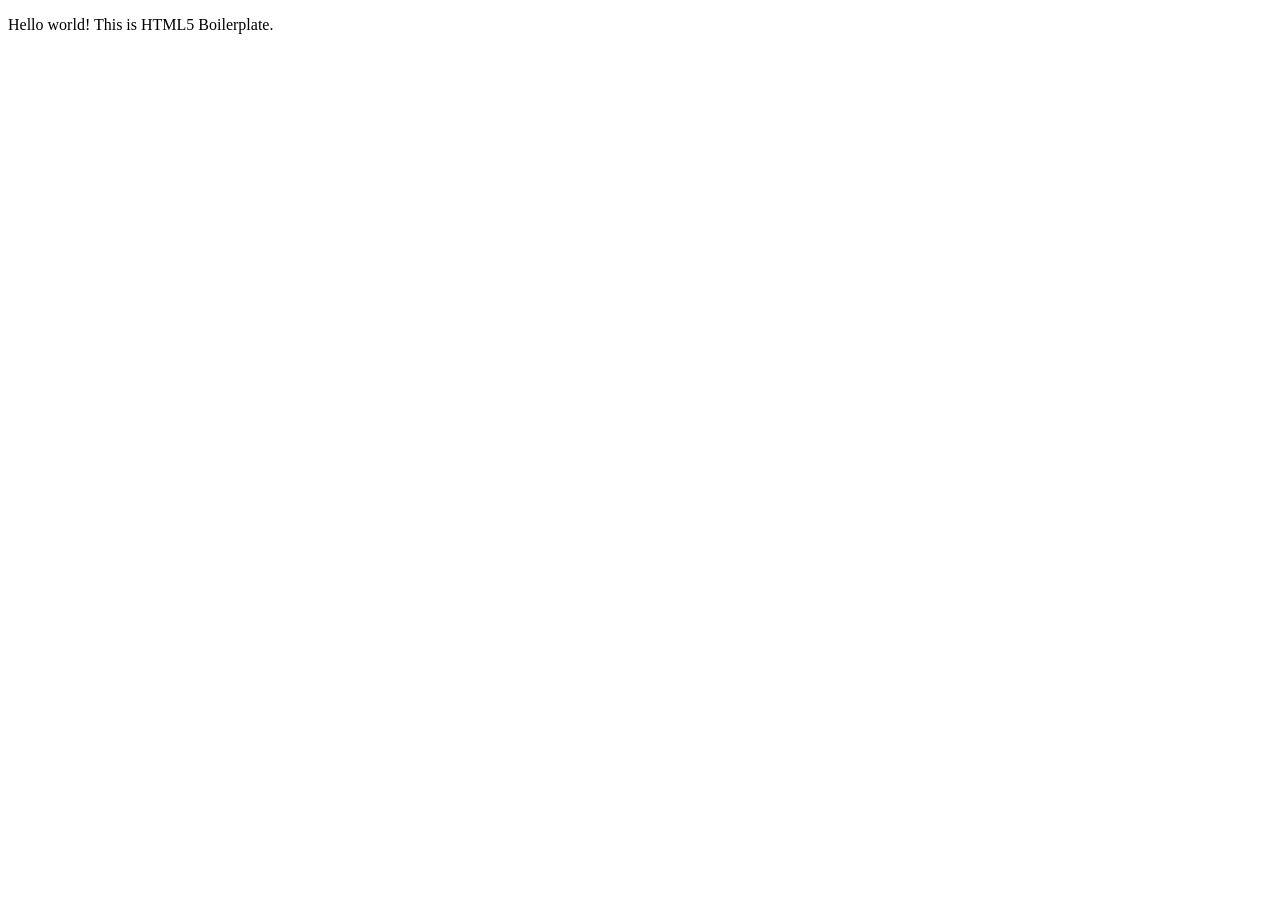
==== about/index.html @ 07fc6d2c "Coding hompage" ====
<!doctype html>
<html class="no-js" lang="">

<head>
  <meta charset="utf-8">
  <meta name="viewport" content="width=device-width, initial-scale=1">
  <title></title>
  <link rel="stylesheet" href="../css/style.css">
  <meta name="description" content="">

  <meta property="og:title" content="">
  <meta property="og:type" content="">
  <meta property="og:url" content="">
  <meta property="og:image" content="">

  <link rel="icon" href="../favicon.ico" sizes="any">
  <link rel="icon" href="../icon.svg" type="image/svg+xml">
  <link rel="apple-touch-icon" href="../icon.png">

  <link rel="manifest" href="../site.webmanifest">
  <meta name="theme-color" content="#fafafa">
</head>

<body>

  <!-- Add your site or application content here -->
  <p>Hello world! This is HTML5 Boilerplate.</p>
  <script src="../js/app.js"></script>

</body>

</html>
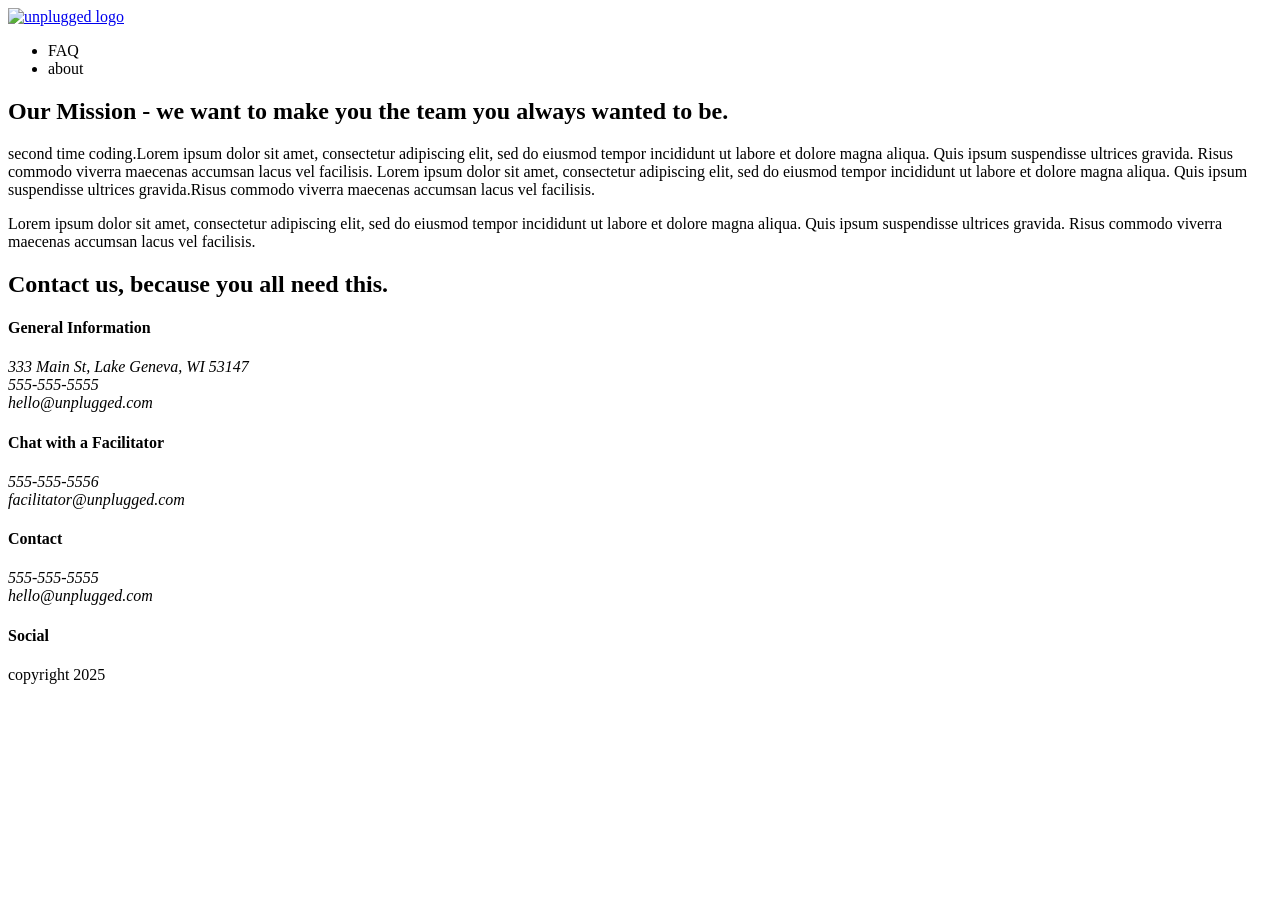
==== commit f9a502b6: "about us page start" ====
--- a/about/index.html
+++ b/about/index.html
@@ -4,7 +4,7 @@
 <head>
   <meta charset="utf-8">
   <meta name="viewport" content="width=device-width, initial-scale=1">
-  <title></title>
+  <title>About | Unplugged Retreat</title>
   <link rel="stylesheet" href="../css/style.css">
   <meta name="description" content="">
 
@@ -24,9 +24,86 @@
 <body>
 
   <!-- Add your site or application content here -->
-  <p>Hello world! This is HTML5 Boilerplate.</p>
-  <script src="../js/app.js"></script>
+  <header>
+    <div class="content-wrapper">
+    <div>
+      <a href="#"><img src"" alt="unplugged logo"></a>
+        <div class="header-divider"></div>
+      <nav>
+        <ul>
+          <li><a href="../faq/index.html" rel="noopener"></a>FAQ</li>
+          <li><a href="index.html" rel="noopener"></a>about</li>
+        </ul>
+      </nav>
+      </div>
+    </div>
+  </header>
+  <main>
+    <section class="mission">
+      <div class="content-wrapper">
+        <div class="mission-content">
+          <h2>Our Mission - we want to make you the team you always wanted to be.</h2>
+          <p>second time coding.Lorem ipsum dolor sit amet, consectetur adipiscing elit, sed do eiusmod tempor incididunt ut labore et dolore magna aliqua. 
+            Quis ipsum suspendisse ultrices gravida. Risus commodo viverra maecenas accumsan lacus vel facilisis.
+            Lorem ipsum dolor sit amet, consectetur adipiscing elit, sed do eiusmod tempor incididunt ut labore et dolore magna aliqua. 
+            Quis ipsum suspendisse ultrices gravida.Risus commodo viverra maecenas accumsan lacus vel facilisis.
+          </p>
+          <p>Lorem ipsum dolor sit amet, consectetur adipiscing elit, sed do eiusmod tempor incididunt ut labore et dolore magna aliqua. 
+            Quis ipsum suspendisse ultrices gravida. 
+            Risus commodo viverra maecenas accumsan lacus vel facilisis.
+          </p>
+        </div>
+      </div>
+    </section>
+    <section class="map">
+      <figure></figure>
+    </section>
+    <section class="contact-section">
+      <div class+="content-wrapper">
+        <h2>Contact us, because you all need this.</h2>
+      </div>
+      <div class="contact-content">
+        <div>
+          <h4>General Information</h4>
+          <address>
+            <p>333 Main St, Lake Geneva, WI 53147<br>555-555-5555<br>
+              hello@unplugged.com</p>
+          </address>
+        </div>
+        <div>
+          <h4>Chat with a Facilitator</h4>
+          <address>
+            <p>555-555-5556<br>facilitator@unplugged.com</p>
+          </address>
+        </div>
+      </div>
+    </section>
+  </main>
 
+  <footer>
+    <div class="content-wrapper">
+      <div class="footer-content">
+        <div class="contact">
+          <h4>Contact</h4>
+          <div>
+          <address>
+           <p> 555-555-5555<br>hello@unplugged.com</p>
+          </address>
+        </div>
+      </div>   
+      <div class="social">
+        <h4>Social</h4>
+      <p><a href="https://www.facebook.com/mysite" target="_blank" rel="noopener"></a> </p>
+      <!--other social link below-->
+      <p><a href="https://www.twitter.com/mysite" target="_blank"></a></p>
+     </div>
+     </div> <!--footer content ends-->
+    <div class="copyright">
+      <p>copyright 2025</p>
+    </div>
+  </div> <!--footer content-wrapper ends-->
+  </footer>
+
+ <script src="../js/app.js"></script>
 </body>
-
 </html>
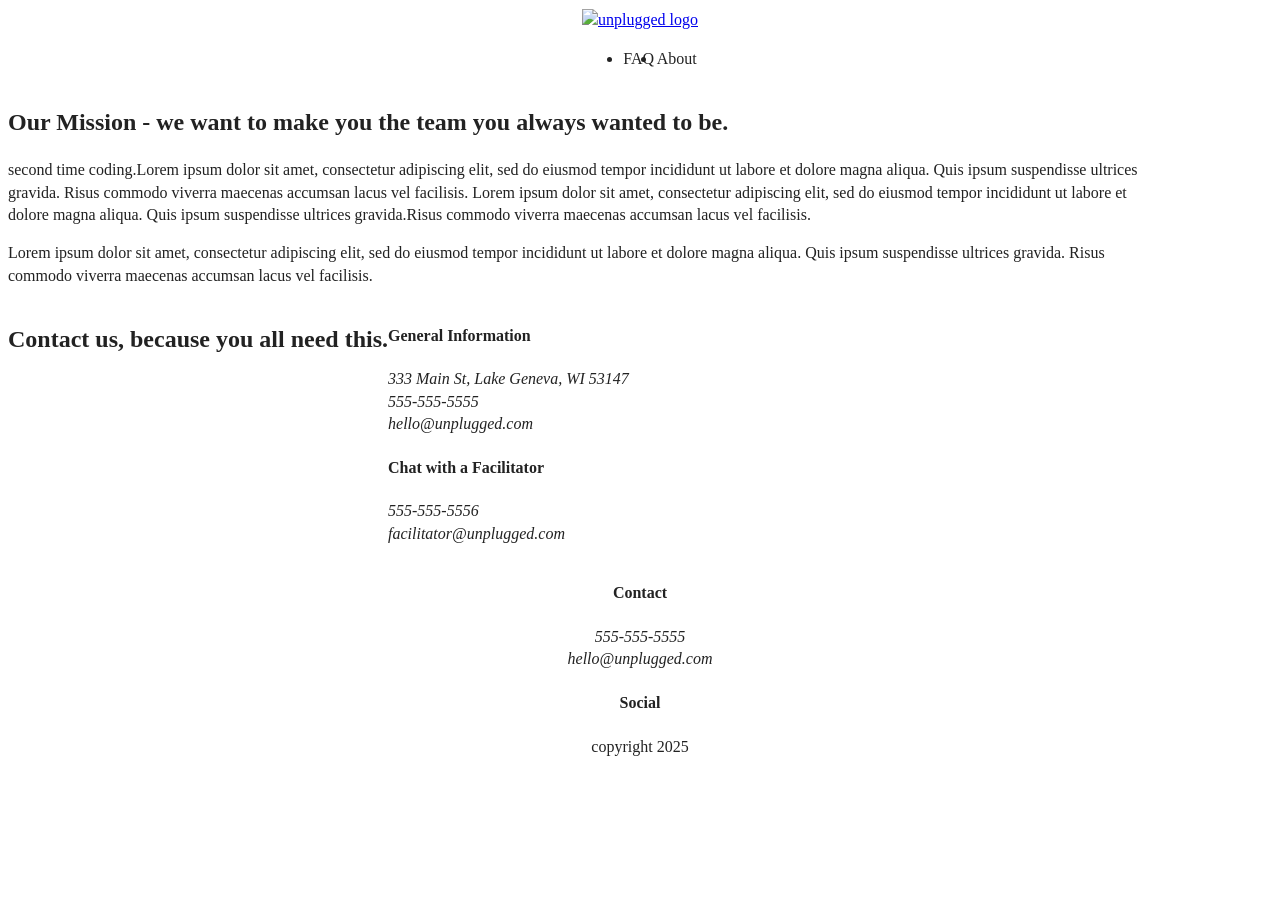
==== commit b247a07d: "revised unplugged site flex row" ====
--- a/about/index.html
+++ b/about/index.html
@@ -4,7 +4,7 @@
 <head>
   <meta charset="utf-8">
   <meta name="viewport" content="width=device-width, initial-scale=1">
-  <title>About | Unplugged Retreat</title>
+  <title>Unplugged Retreat</title>
   <link rel="stylesheet" href="../css/style.css">
   <meta name="description" content="">
 
@@ -27,12 +27,14 @@
   <header>
     <div class="content-wrapper">
     <div>
-      <a href="#"><img src"" alt="unplugged logo"></a>
+      <a href="#">
+        <img src="" alt="unplugged logo">
+      </a>
         <div class="header-divider"></div>
       <nav>
         <ul>
           <li><a href="../faq/index.html" rel="noopener"></a>FAQ</li>
-          <li><a href="index.html" rel="noopener"></a>about</li>
+          <li><a href="index.html" rel="noopener"></a>About</li>
         </ul>
       </nav>
       </div>
--- a/css/style.css
+++ b/css/style.css
@@ -0,0 +1,356 @@
+/*! HTML5 Boilerplate v9.0.0-RC1 | MIT License | https://html5boilerplate.com/ */
+
+/* main.css 3.0.0 | MIT License | https://github.com/h5bp/main.css#readme */
+/*
+ * What follows is the result of much research on cross-browser styling.
+ * Credit left inline and big thanks to Nicolas Gallagher, Jonathan Neal,
+ * Kroc Camen, and the H5BP dev community and team.
+ */
+
+/* ==========================================================================
+   Base styles: opinionated defaults
+   ========================================================================== */
+
+html {
+  color: #222;
+  font-size: 1em;
+  line-height: 1.4;
+}
+
+/*
+ * Remove text-shadow in selection highlight:
+ * https://twitter.com/miketaylr/status/12228805301
+ *
+ * Customize the background color to match your design.
+ */
+
+::-moz-selection {
+  background: #b3d4fc;
+  text-shadow: none;
+}
+
+::selection {
+  background: #b3d4fc;
+  text-shadow: none;
+}
+
+/*
+ * A better looking default horizontal rule
+ */
+
+hr {
+  display: block;
+  height: 1px;
+  border: 0;
+  border-top: 1px solid #ccc;
+  margin: 1em 0;
+  padding: 0;
+}
+
+/*
+ * Remove the gap between audio, canvas, iframes,
+ * images, videos and the bottom of their containers:
+ * https://github.com/h5bp/html5-boilerplate/issues/440
+ */
+
+audio,
+canvas,
+iframe,
+img,
+svg,
+video {
+  vertical-align: middle;
+}
+
+/*
+ * Remove default fieldset styles.
+ */
+
+fieldset {
+  border: 0;
+  margin: 0;
+  padding: 0;
+}
+
+/*
+ * Allow only vertical resizing of textareas.
+ */
+
+textarea {
+  resize: vertical;
+}
+
+/* ==========================================================================
+   Author's custom styles
+   ========================================================================== */
+
+/* ==========================================================================
+   Helper classes
+   ========================================================================== */
+
+/*
+ * Hide visually and from screen readers
+ */
+
+ .content-wrapper {
+  width: 90%
+ }
+            /**Base Header- Footer Styles---*/
+  header {
+    display:flex;
+    justify-content: center;
+  }
+ 
+  header .content-wrapper{
+    display: flex;
+    justify-content: center;
+    align-items: center;
+    flex-flow: row wrap;
+  }
+
+header nav ul {
+  display: flex;
+  justify-content: space-around;
+}
+
+footer {
+  display: flex;
+  flex-direction: column;
+  align-items: center;
+  text-align: center;}
+
+footer .social-icons {
+  display: flex;
+  justify-content: space-around;
+  align-items: center;
+  }
+
+footer .social-icons p {
+  display: flex;
+  justify-content: center;
+  align-items: center;
+}
+
+
+/* Mobile Styles-- Homepag -- */
+
+.hero-area {
+  display:flex;
+  justify-content: center;
+}
+
+aside {
+  display:flex;
+  justify-content: center;
+}
+
+.features {
+  display:flex;
+  justify-content: center;
+}
+
+.features .features-items{
+  display: flex;
+  justify-content: center;
+  align-items:flex-end;
+  flex-flow: row wrap;
+}
+
+.reviews {
+  display:flex;
+  justify-content: center;
+}
+
+                /* About Page */
+
+
+.misson {
+  display:flex;
+  justify-content: cente
+}
+
+.contact-section {
+  display:flex;
+  justify-content: cente
+}
+
+/* ------Faq Page------ */
+
+.faq {
+  display:flex;
+  justify-content: center;
+}
+
+.faq-content-wrapper {
+  display:flex;
+  justify-content: center;
+  align-items: flex-start;
+  flex-flow: row wrap;
+}
+
+footer {
+  display: flex;
+  flex-direction: column;
+  align-items: center;
+  text-align: center;
+}
+
+
+
+
+
+
+
+.hidden,
+[hidden] {
+  display: none !important;
+}
+
+/*
+ * Hide only visually, but have it available for screen readers:
+ * https://snook.ca/archives/html_and_css/hiding-content-for-accessibility
+ *
+ * 1. For long content, line feeds are not interpreted as spaces and small width
+ *    causes content to wrap 1 word per line:
+ *    https://medium.com/@jessebeach/beware-smushed-off-screen-accessible-text-5952a4c2cbfe
+ */
+
+.visually-hidden {
+  border: 0;
+  clip: rect(0, 0, 0, 0);
+  height: 1px;
+  margin: -1px;
+  overflow: hidden;
+  padding: 0;
+  position: absolute;
+  white-space: nowrap;
+  width: 1px;
+  /* 1 */
+}
+
+/*
+ * Extends the .visually-hidden class to allow the element
+ * to be focusable when navigated to via the keyboard:
+ * https://www.drupal.org/node/897638
+ */
+
+.visually-hidden.focusable:active,
+.visually-hidden.focusable:focus {
+  clip: auto;
+  height: auto;
+  margin: 0;
+  overflow: visible;
+  position: static;
+  white-space: inherit;
+  width: auto;
+}
+
+/*
+ * Hide visually and from screen readers, but maintain layout
+ */
+
+.invisible {
+  visibility: hidden;
+}
+
+/*
+ * Clearfix: contain floats
+ *
+ * The use of `table` rather than `block` is only necessary if using
+ * `::before` to contain the top-margins of child elements.
+ */
+
+.clearfix::before,
+.clearfix::after {
+  content: "";
+  display: table;
+}
+
+.clearfix::after {
+  clear: both;
+}
+
+/* ==========================================================================
+   EXAMPLE Media Queries for Responsive Design.
+   These examples override the primary ('mobile first') styles.
+   Modify as content requires.
+   ========================================================================== */
+
+@media only screen and (min-width: 35em) {
+  /* Style adjustments for viewports that meet the condition */
+}
+
+@media print,
+  (-webkit-min-device-pixel-ratio: 1.25),
+  (min-resolution: 1.25dppx),
+  (min-resolution: 120dpi) {
+  /* Style adjustments for high resolution devices */
+}
+
+/* ==========================================================================
+   Print styles.
+   Inlined to avoid the additional HTTP request:
+   https://www.phpied.com/delay-loading-your-print-css/
+   ========================================================================== */
+
+@media print {
+  *,
+  *::before,
+  *::after {
+    background: #fff !important;
+    color: #000 !important;
+    /* Black prints faster */
+    box-shadow: none !important;
+    text-shadow: none !important;
+  }
+
+  a,
+  a:visited {
+    text-decoration: underline;
+  }
+
+  a[href]::after {
+    content: " (" attr(href) ")";
+  }
+
+  abbr[title]::after {
+    content: " (" attr(title) ")";
+  }
+
+  /*
+   * Don't show links that are fragment identifiers,
+   * or use the `javascript:` pseudo protocol
+   */
+  a[href^="#"]::after,
+  a[href^="javascript:"]::after {
+    content: "";
+  }
+
+  pre {
+    white-space: pre-wrap !important;
+  }
+
+  pre,
+  blockquote {
+    border: 1px solid #999;
+    page-break-inside: avoid;
+  }
+
+  tr,
+  img {
+    page-break-inside: avoid;
+  }
+
+  p,
+  h2,
+  h3 {
+    orphans: 3;
+    widows: 3;
+  }
+
+  h2,
+  h3 {
+    page-break-after: avoid;
+  }
+}
+
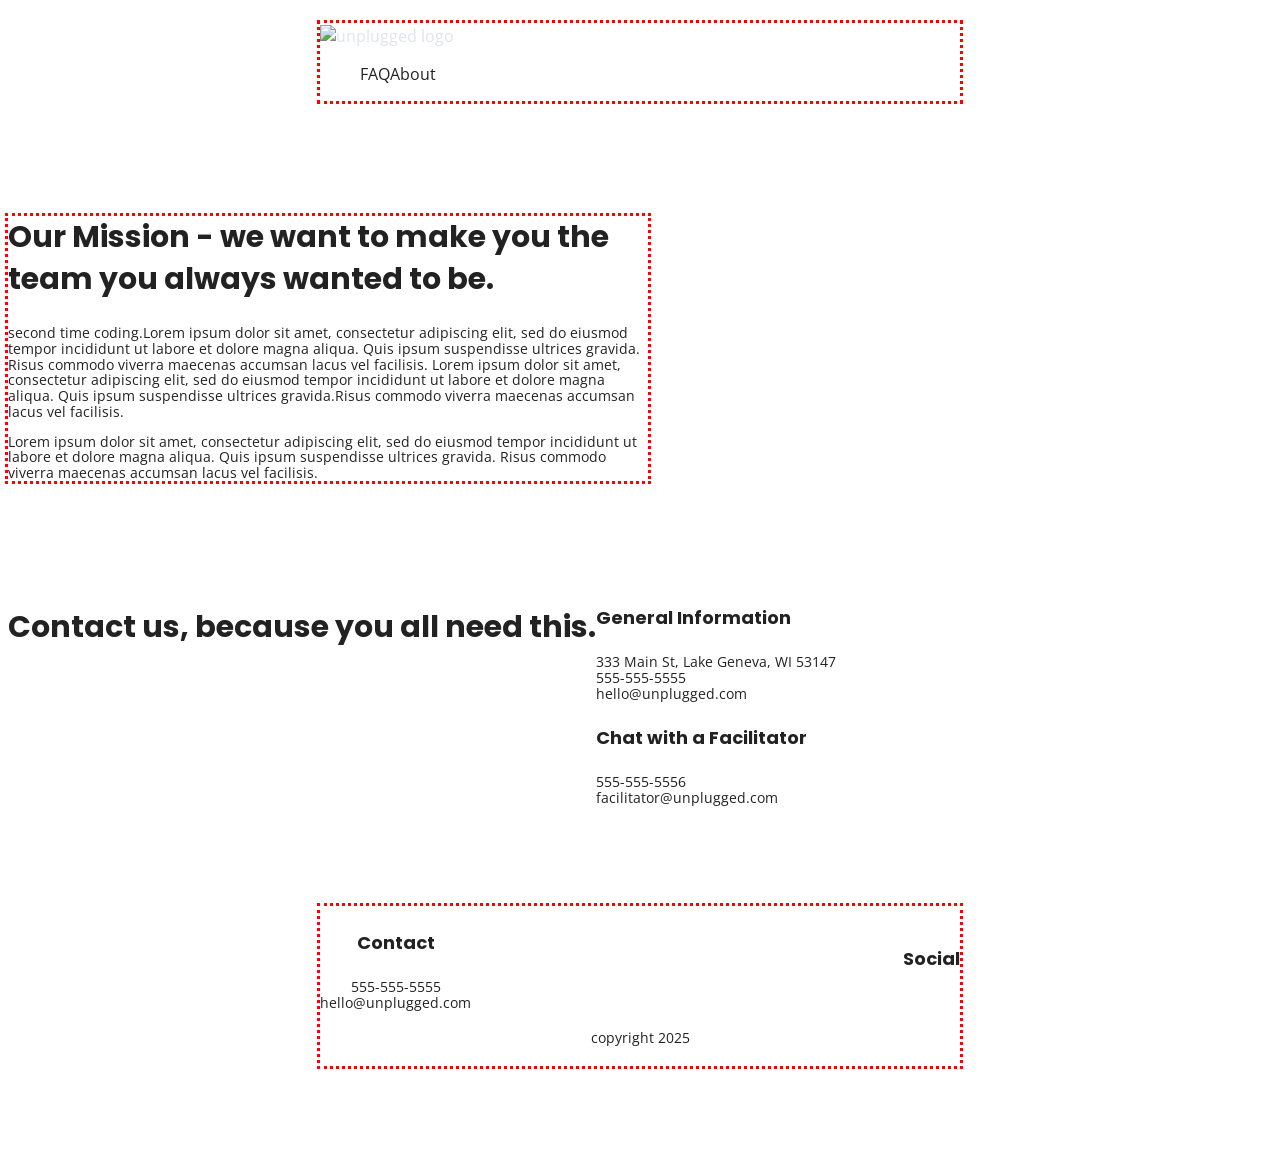
==== commit 5123b04d: "revised global style" ====
--- a/about/index.html
+++ b/about/index.html
@@ -19,6 +19,9 @@
 
   <link rel="manifest" href="../site.webmanifest">
   <meta name="theme-color" content="#fafafa">
+  <link rel="preconnect" href="https://fonts.googleapis.com">
+  <link rel="preconnect" href="https://fonts.gstatic.com" crossorigin>
+  <link href="https://fonts.googleapis.com/css2?family=Open+Sans:ital,wght@0,300..800;1,300..800&family=Poppins:ital,wght@0,100;0,200;0,300;0,400;0,500;0,600;0,700;0,800;0,900;1,100;1,200;1,300;1,400;1,500;1,600;1,700;1,800;1,900&display=swap" rel="stylesheet">
 </head>
 
 <body>
--- a/css/style.css
+++ b/css/style.css
@@ -91,14 +91,66 @@
 /*
  * Hide visually and from screen readers
  */
+ /*   General Styles */
+
+ html {
+  font-size: 1rem;
+ }
+
+body {
+  font-family: 'Open Sans', sans-serif;
+  font-size: 1em;
+}
+
+ul, 
+ol {
+  list-style: none;
+}
+
+a {
+  color: #e2e3ed;
+  text-decoration: none;
+}
+
+h2 {
+  font-family: 'Poppins', sans-serif;
+  font-size: 1.875em;
+}
+
+h3,
+h4 {
+  font-family: 'poppins',sans-serif;
+  font-size: 1.125em;
+}
+
+p {
+  font-size: 0.875em;
+  line-height: 1.125em;
+}
+
+
+img {
+
+}
+
+figure {
+
+}
+
+address {
+  font-style: normal;
+}
 
  .content-wrapper {
-  width: 90%
+  outline: 3px dotted red;
+  width: 90%;
+  margin: 50px 0;
  }
             /**Base Header- Footer Styles---*/
   header {
     display:flex;
     justify-content: center;
+    padding: 15px 0;
   }
  
   header .content-wrapper{
@@ -106,11 +158,25 @@
     justify-content: center;
     align-items: center;
     flex-flow: row wrap;
+    margin: 0;
+  }
+  .header-divider {
+    width: 100%;
+    height: 1px;
+    margin: 10px 0 20px 0;
+  }
+
+  header nav {
+    width: 60%;
   }
 
 header nav ul {
   display: flex;
   justify-content: space-around;
+  width: 100%;
+}
+footer p {
+margin: 0;
 }
 
 footer {
@@ -119,6 +185,19 @@
   align-items: center;
   text-align: center;}
 
+footer .content-wrapper {
+  width: 55%;
+}
+
+footer .contact {
+  margin-bottom: 50px;
+}
+
+footer .copyright {
+margin: 20px 0;
+
+}
+
 footer .social-icons {
   display: flex;
   justify-content: space-around;
@@ -149,6 +228,16 @@
   justify-content: center;
 }
 
+.features h2 {
+margin-bottom: 60px;
+
+}
+
+.features article {
+  width: 63%;
+  margin: 30px 0;
+}
+
 .features .features-items{
   display: flex;
   justify-content: center;
@@ -156,14 +245,25 @@
   flex-flow: row wrap;
 }
 
+.features p {
+margin: 0;
+}
+
 .reviews {
   display:flex;
   justify-content: center;
 }
 
+.reviews h2 {
+
+}
+
+.reviews h3 {
+  width: 55%;
+}
+
                 /* About Page */
 
-
 .misson {
   display:flex;
   justify-content: cente
@@ -172,6 +272,10 @@
 .contact-section {
   display:flex;
   justify-content: cente
+}
+ 
+.contact-content p {
+  margin: 0;
 }
 
 /* ------Faq Page------ */
@@ -186,19 +290,18 @@
   justify-content: center;
   align-items: flex-start;
   flex-flow: row wrap;
-}
-
-footer {
-  display: flex;
-  flex-direction: column;
-  align-items: center;
-  text-align: center;
-}
-
-
-
-
-
+  margin: 50px 0 0 0;
+}
+
+.faq h2 {
+margin: 40px;
+
+}
+
+.faq-content {
+margin-bottom: 50px;
+
+}
 
 
 .hidden,
@@ -276,15 +379,160 @@
    Modify as content requires.
    ========================================================================== */
 
-@media only screen and (min-width: 35em) {
-  /* Style adjustments for viewports that meet the condition */
-}
-
-@media print,
-  (-webkit-min-device-pixel-ratio: 1.25),
-  (min-resolution: 1.25dppx),
-  (min-resolution: 120dpi) {
-  /* Style adjustments for high resolution devices */
+@media only screen and ( min-width: 768px) {
+  /* Table styles here */
+
+  .content-wrapper {
+    max-width: 640px;
+    margin: 100px 0;
+  
+  }
+  /* Header */
+
+  header {
+    padding: 33px 0;
+  }
+
+  header .content-wrapper {
+    width: 100%;
+    justify-content: space-between;
+  }
+
+  header nav {
+    width: 20%;
+  }
+
+  header nav ul {
+    justify-content: space-around;
+  }
+
+  .header-divider {
+    display: none;
+  }
+
+  /* Hero Area */
+
+  /*  Aside */
+aside .content-wrapper {
+  margin: 50px 0;
+  display: flex;
+  justify-content: space-between;
+  align-content: flex-start;
+}
+
+aside .content-wrapper .form-description, 
+aside .content-wrapper .form {
+  width: 40%;
+  margin: 0;
+
+}
+
+/*  Features */
+
+.features article {
+  display: flex;
+  align-items: center;
+  flex-flow:column wrap;
+  flex-basis: 50%;
+}
+
+.features .features-item-description {
+  width: 50%;
+}
+
+/*  Reviews */
+.reviews article {
+  display: flex;
+  justify-content: space-between;
+}
+
+.review article div {
+  width:49%;
+}
+
+/*  Footer */
+footer .content-wrapper {
+  width: 65%;
+
+}
+
+.footer-content {
+  display: flex;
+  justify-content: space-between;
+  align-items: center;
+}
+
+footer .contact {
+  margin-bottom: 0;
+}
+
+footer .copyright {
+  width: 100%;
+
+}
+
+
+}
+
+
+@media only screen and (min-width: 1200px) {
+  /* Desktop styles here */
+
+  .content-wrapper {
+  width: 960px;
+}
+
+/* Header */
+
+  header {
+  padding: 15px 0;
+}
+
+  /* Hero */
+
+.hero-area h1 {
+  width: 80%;
+}
+
+/* Aside */
+
+  aside .content-wrapper {
+    justify-content: space-around;
+  }
+
+aside .content-wrapper .form-description, 
+aside .content-wrapper .form {
+  width: 30%;
+}
+
+/*  Features */
+
+.features h2 {
+  width: 90%;
+}
+
+.features article {
+  flex-basis: 32%;
+}
+/*  Reviews */
+
+.reviews article div {
+  width: 41%;
+}
+
+/*  About Page  */
+
+  .mission h2,
+  .contact-section .content-wrapper h2 {
+    width: 95%;
+  }
+
+/*  FAQ Page */
+
+  .faq h2 {
+    width: 100%;
+  }
+
 }
 
 /* ==========================================================================
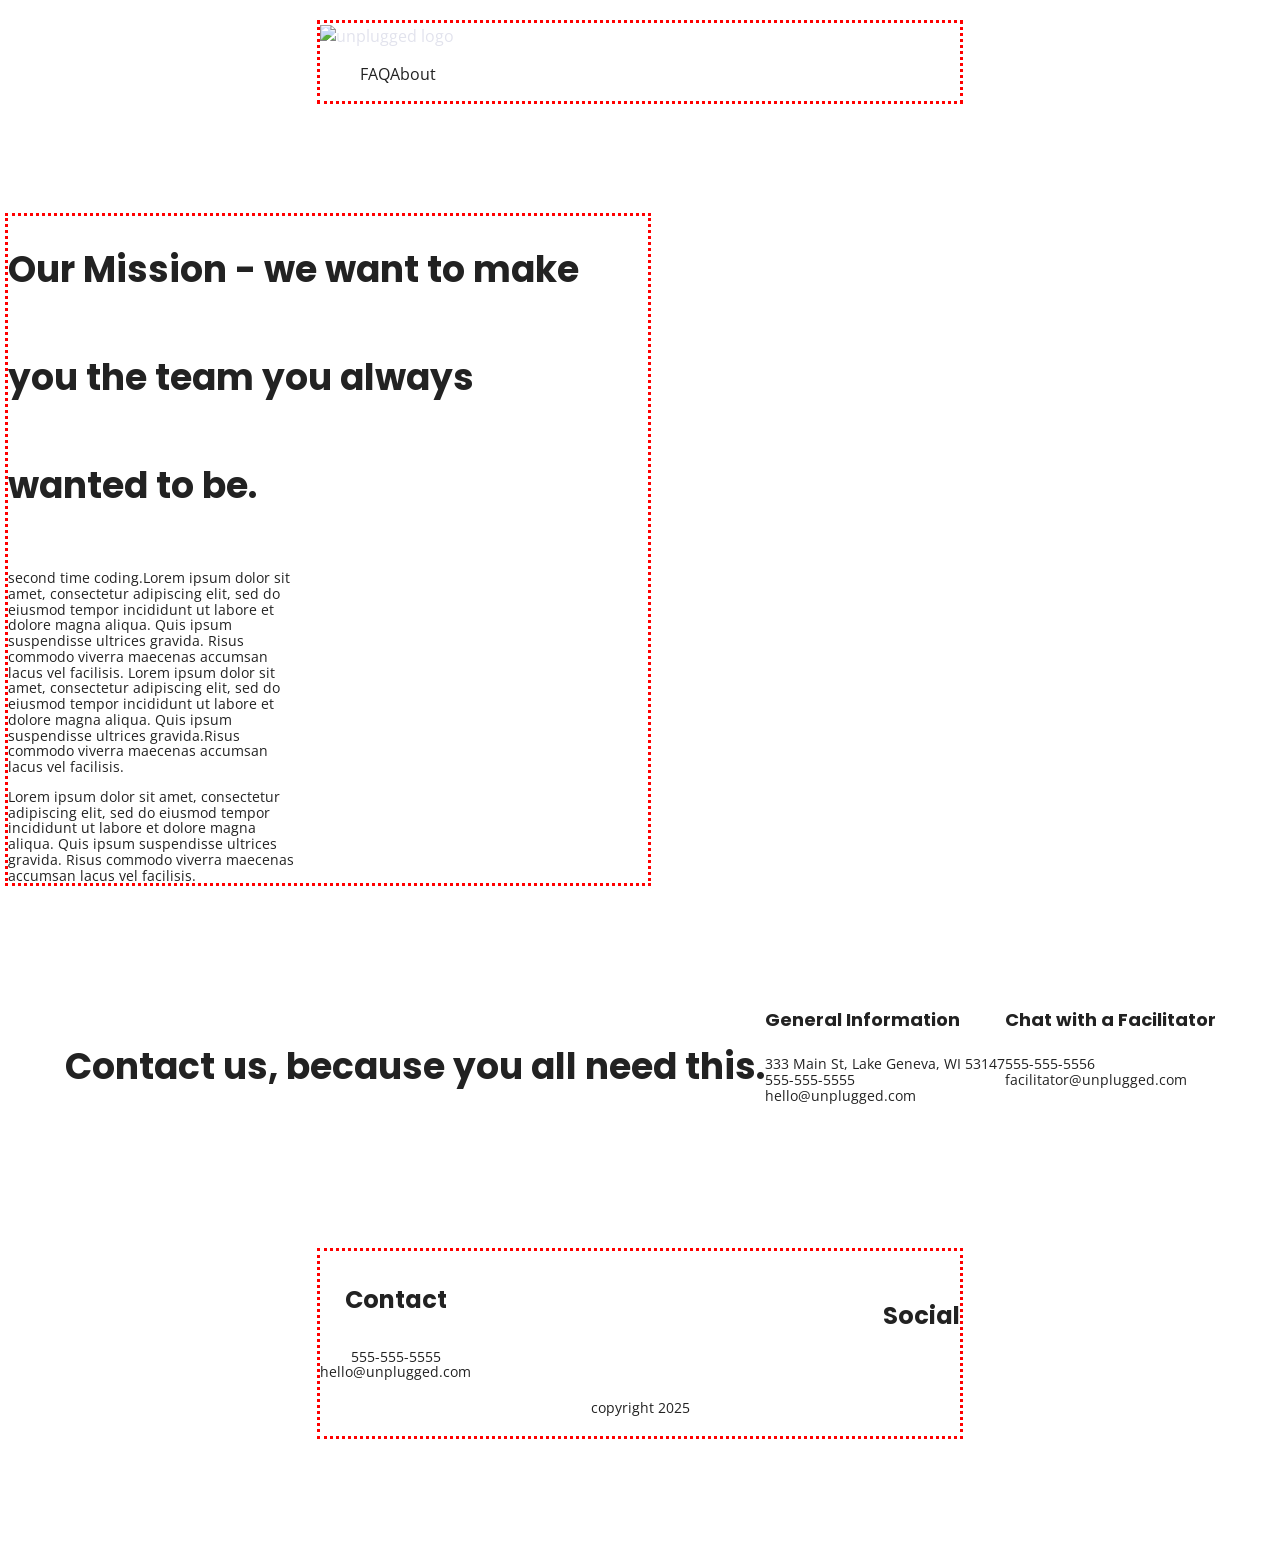
==== commit 7d07758e: "working on media queries" ====
--- a/about/index.html
+++ b/about/index.html
@@ -19,6 +19,7 @@
 
   <link rel="manifest" href="../site.webmanifest">
   <meta name="theme-color" content="#fafafa">
+  <!---Google Fonts-->
   <link rel="preconnect" href="https://fonts.googleapis.com">
   <link rel="preconnect" href="https://fonts.gstatic.com" crossorigin>
   <link href="https://fonts.googleapis.com/css2?family=Open+Sans:ital,wght@0,300..800;1,300..800&family=Poppins:ital,wght@0,100;0,200;0,300;0,400;0,500;0,600;0,700;0,800;0,900;1,100;1,200;1,300;1,400;1,500;1,600;1,700;1,800;1,900&display=swap" rel="stylesheet">
--- a/css/style.css
+++ b/css/style.css
@@ -208,8 +208,8 @@
   display: flex;
   justify-content: center;
   align-items: center;
-}
-
+
+}
 
 /* Mobile Styles-- Homepag -- */
 
@@ -217,11 +217,46 @@
   display:flex;
   justify-content: center;
 }
-
+.hero-area h1 {
+  font-size: 2.25em;
+  font-family: 'Poppins',Helvetica, Arial, sans-serif;
+  line-height: 2.688em;
+  font-weight: 500;
+
+}
+/* Aside */
 aside {
   display:flex;
   justify-content: center;
 }
+
+aside .form {
+  margin-top: 30px;
+}
+ 
+input[type=text] {
+  box-sizing: border-box;
+  width: 100%;
+  color: #2a423a;
+  font-style: italic;
+  padding: 1em;
+}
+ 
+input[type=button] {
+  width: 100%;
+  padding: 20px 0;
+  margin-top: 20px;
+  background-color: #2a423a;
+  font-family: 'Poppins', Helvetica, Arial, sans-serif;
+  font-weight: 500;
+  font-size: 1.125em;
+  color: #e2e3ed;
+  border: none;
+  text-align: center;
+  text-transform: uppercase;
+}
+
+/* Features */
 
 .features {
   display:flex;
@@ -249,13 +284,15 @@
 margin: 0;
 }
 
+/* Reviews */
+
 .reviews {
   display:flex;
   justify-content: center;
 }
 
 .reviews h2 {
-
+  line-height: 30px;
 }
 
 .reviews h3 {
@@ -266,12 +303,12 @@
 
 .misson {
   display:flex;
-  justify-content: cente
+  justify-content: center;
 }
 
 .contact-section {
   display:flex;
-  justify-content: cente
+  justify-content: center;
 }
  
 .contact-content p {
@@ -295,14 +332,17 @@
 
 .faq h2 {
 margin: 40px;
+line-height: 1.875px;
 
 }
 
 .faq-content {
 margin-bottom: 50px;
-
-}
-
+}
+
+.faq-content h4 {
+  line-height: 1.5;
+}
 
 .hidden,
 [hidden] {
@@ -381,6 +421,17 @@
 
 @media only screen and ( min-width: 768px) {
   /* Table styles here */
+/* General Styles  why no h1*/
+
+h2{
+  font-size: 2.25em;
+  line-height: 3;
+}
+
+h3{
+  font-size: 1.5em;
+  line-height: 1.875;
+}
 
   .content-wrapper {
     max-width: 640px;
@@ -403,7 +454,7 @@
   }
 
   header nav ul {
-    justify-content: space-around;
+    justify-content: space-between;
   }
 
   .header-divider {
@@ -424,7 +475,6 @@
 aside .content-wrapper .form {
   width: 40%;
   margin: 0;
-
 }
 
 /*  Features */
@@ -466,14 +516,62 @@
   margin-bottom: 0;
 }
 
+footer h4 {
+  font-size: 1.5em;
+}
+footer p {
+line-height: 1.125;
+}
+
 footer .copyright {
   width: 100%;
-
-}
-
-
-}
-
+}
+
+    /* About Page */
+.misson-content {
+  display:flex;
+  justify-content: space-between;
+  align-items: flex-start;
+  padding-top: 20px;
+}
+
+.mission-content p {
+ width: 45%;
+}
+
+.contact-section .content-wrapper h2 {
+ width: 80%;
+}
+
+.contact-content {
+  display: flex;
+  justify-content: space-between;
+  align-items:flex-start;
+}
+
+/* ------Faq Page------ */
+.faq-content-wrapper {
+  display:flex;
+  justify-content:space-between;
+  align-items: flex-start;
+  flex-flow: row wrap;
+  margin: 50px 0;
+}
+
+.faq-content {
+  flex-basis: 45%
+}
+
+.faq h2 {
+  width: 100%;
+  margin: 40px;
+  line-height: 1.875px;
+}
+
+.faq-content h4 {
+  line-height: 1.5;
+}
+}
 
 @media only screen and (min-width: 1200px) {
   /* Desktop styles here */
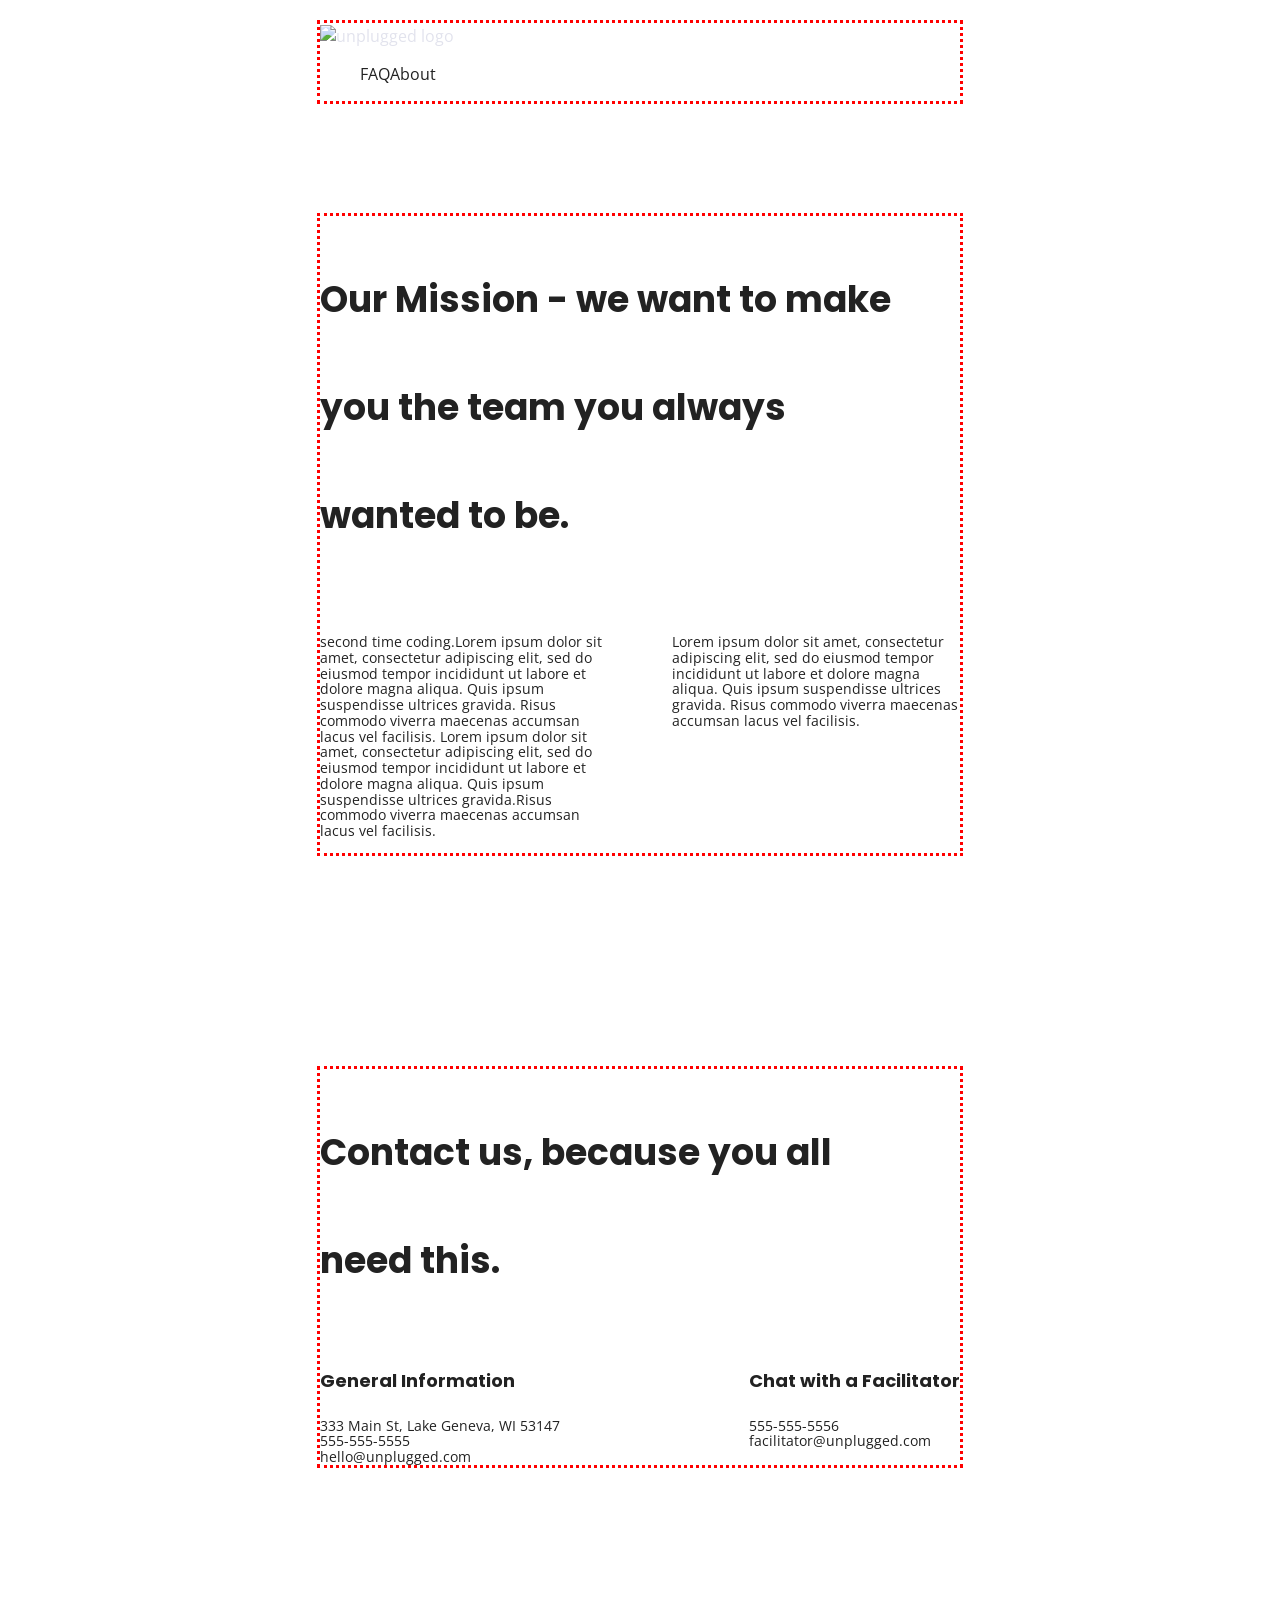
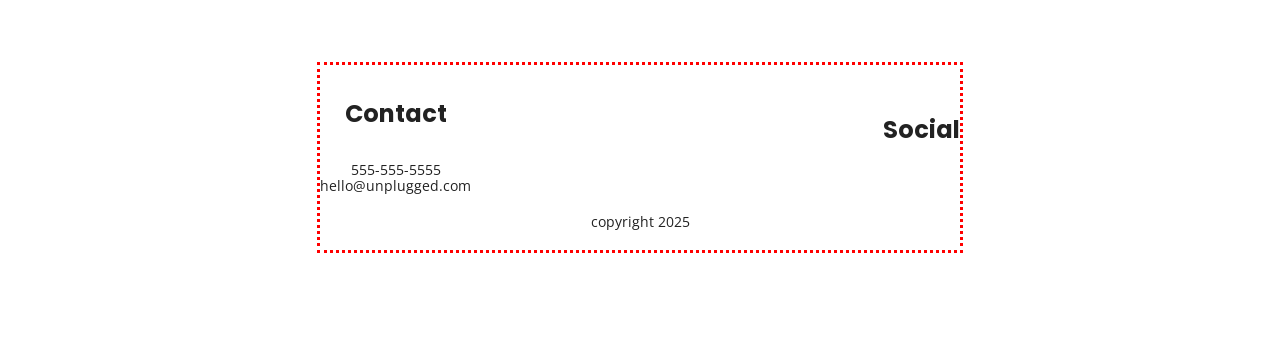
==== commit 87f475f5: "updated faq and about page" ====
--- a/about/index.html
+++ b/about/index.html
@@ -47,8 +47,8 @@
   <main>
     <section class="mission">
       <div class="content-wrapper">
+        <h2>Our Mission - we want to make you the team you always wanted to be.</h2>
         <div class="mission-content">
-          <h2>Our Mission - we want to make you the team you always wanted to be.</h2>
           <p>second time coding.Lorem ipsum dolor sit amet, consectetur adipiscing elit, sed do eiusmod tempor incididunt ut labore et dolore magna aliqua. 
             Quis ipsum suspendisse ultrices gravida. Risus commodo viverra maecenas accumsan lacus vel facilisis.
             Lorem ipsum dolor sit amet, consectetur adipiscing elit, sed do eiusmod tempor incididunt ut labore et dolore magna aliqua. 
@@ -64,27 +64,35 @@
     <section class="map">
       <figure></figure>
     </section>
+
     <section class="contact-section">
-      <div class+="content-wrapper">
+      <div class="content-wrapper">
         <h2>Contact us, because you all need this.</h2>
-      </div>
-      <div class="contact-content">
-        <div>
-          <h4>General Information</h4>
-          <address>
-            <p>333 Main St, Lake Geneva, WI 53147<br>555-555-5555<br>
-              hello@unplugged.com</p>
-          </address>
+        <div class="contact-content">
+          <div>
+            <h4>General Information</h4>
+            <address>
+              <p>
+                333 Main St, Lake Geneva, WI 53147<br>
+                555-555-5555<br>
+                hello@unplugged.com
+              </p>
+            </address>
+          </div>
+          <div>
+            <h4>Chat with a Facilitator</h4>
+            <address>
+              <p>
+                555-555-5556<br>
+                facilitator@unplugged.com
+              </p>
+            </address>
+          </div>
+          <!-- contact-content div ends -->
         </div>
-        <div>
-          <h4>Chat with a Facilitator</h4>
-          <address>
-            <p>555-555-5556<br>facilitator@unplugged.com</p>
-          </address>
-        </div>
+        <!-- contact content wrapper ends -->
       </div>
     </section>
-  </main>
 
   <footer>
     <div class="content-wrapper">
--- a/css/style.css
+++ b/css/style.css
@@ -301,16 +301,15 @@
 
                 /* About Page */
 
-.misson {
-  display:flex;
-  justify-content: center;
-}
-
+.mission {
+  display:flex;
+  justify-content: center;
+}
 .contact-section {
   display:flex;
   justify-content: center;
 }
- 
+
 .contact-content p {
   margin: 0;
 }
@@ -528,7 +527,7 @@
 }
 
     /* About Page */
-.misson-content {
+.mission-content {
   display:flex;
   justify-content: space-between;
   align-items: flex-start;
@@ -550,7 +549,7 @@
 }
 
 /* ------Faq Page------ */
-.faq-content-wrapper {
+.faq .content-wrapper {
   display:flex;
   justify-content:space-between;
   align-items: flex-start;
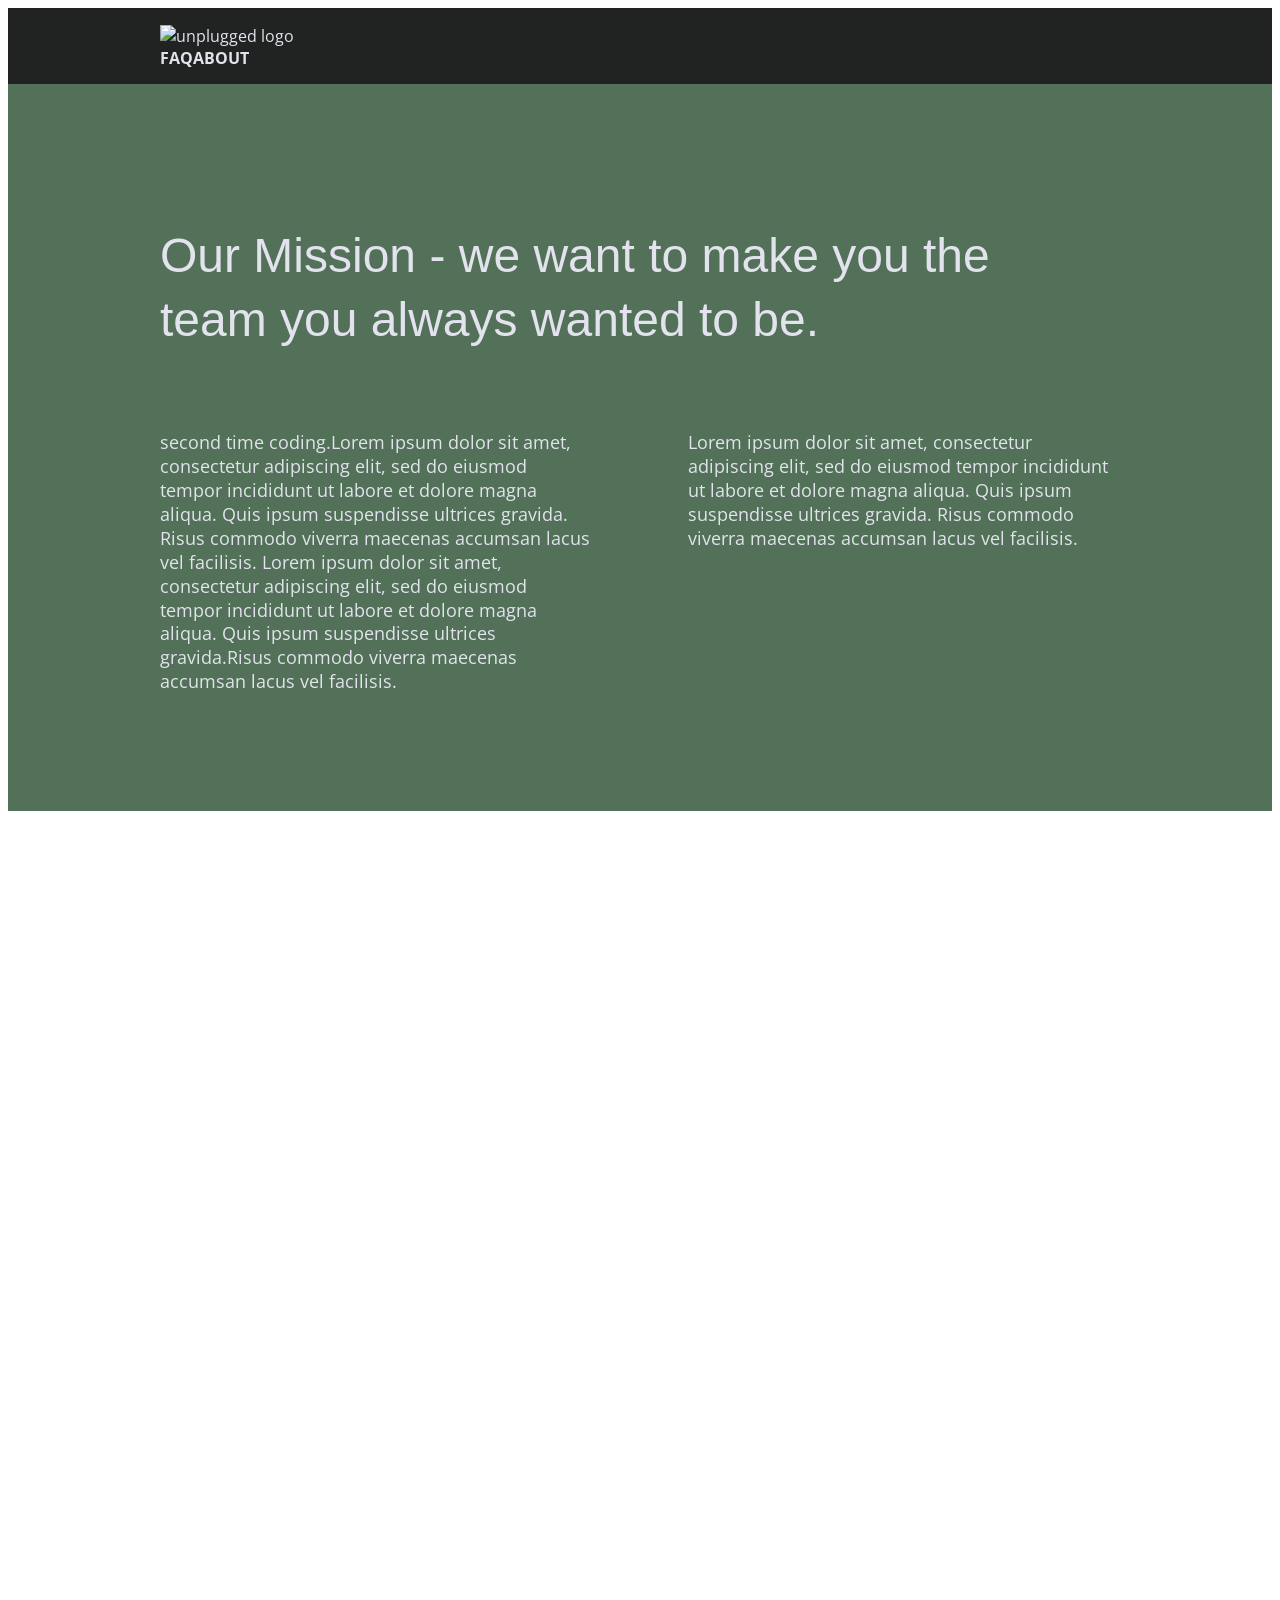
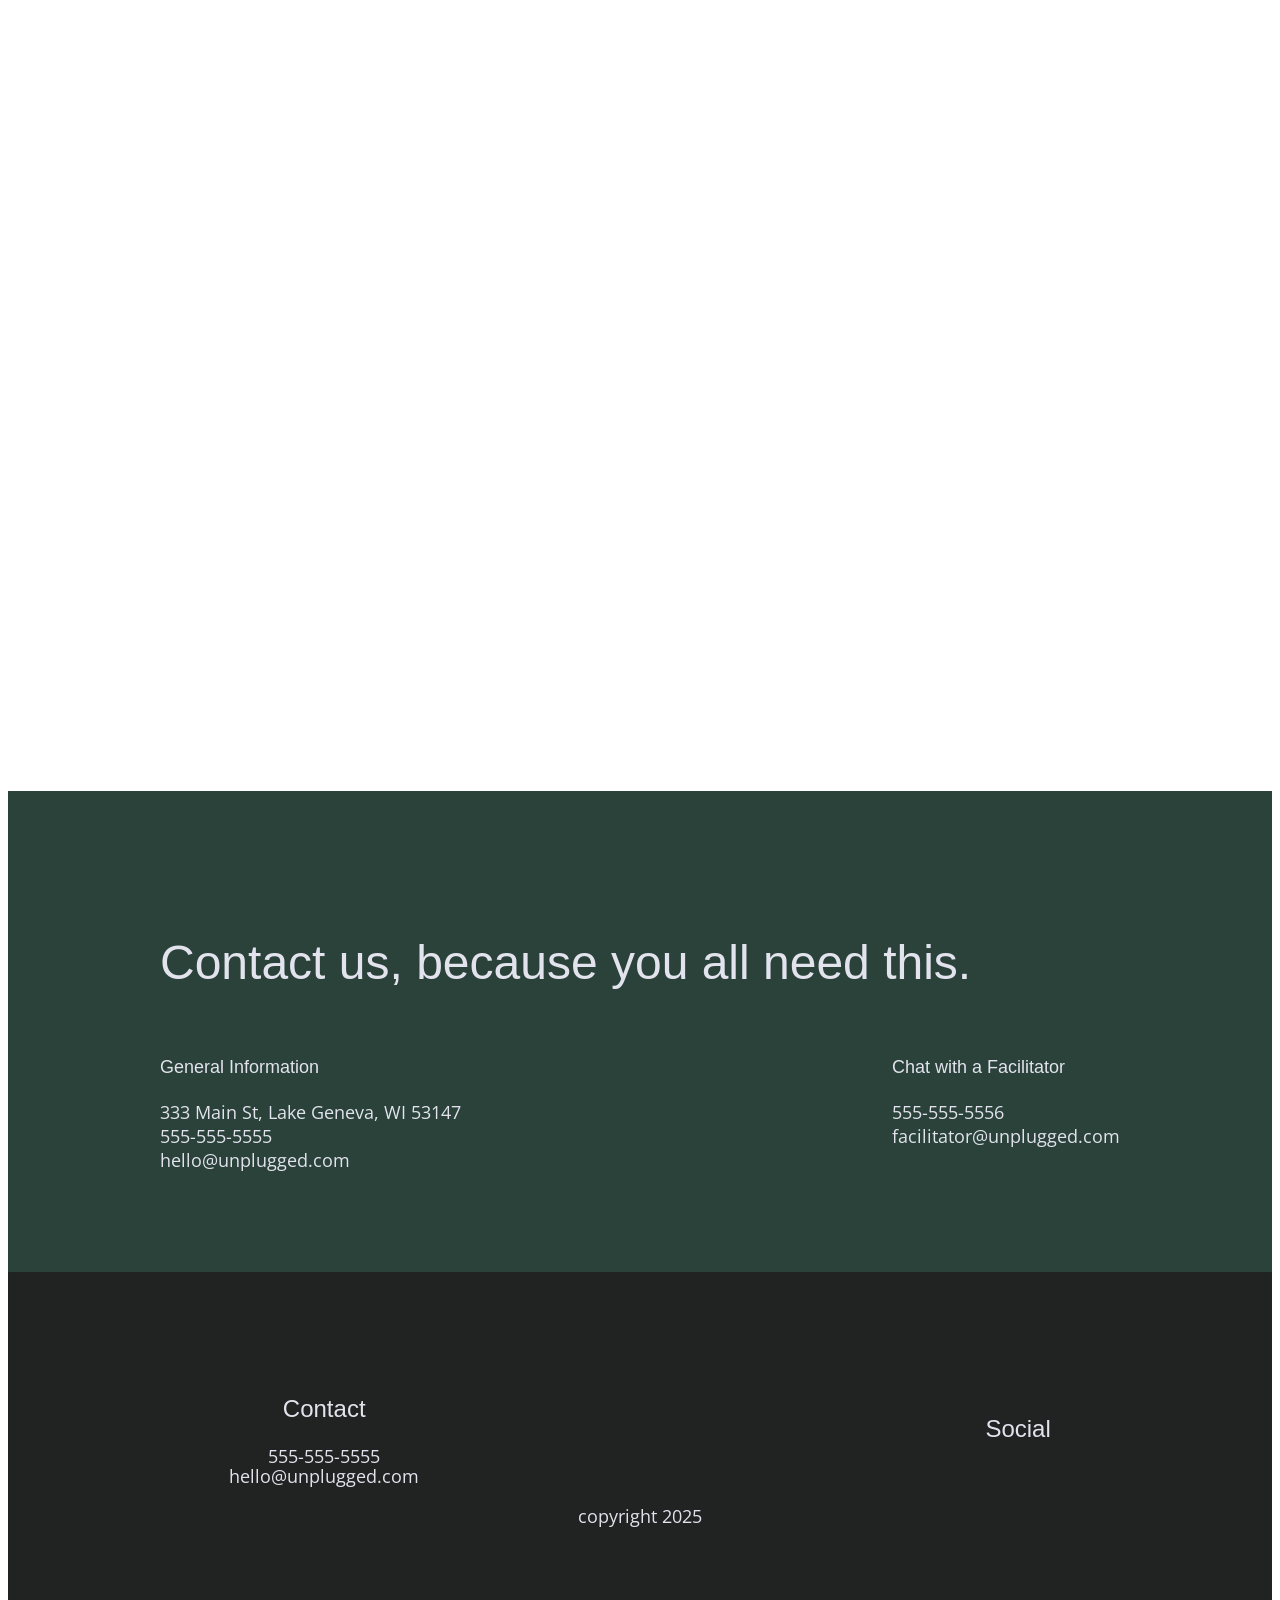
==== commit d60ea0e3: "iframe map for about page" ====
--- a/about/index.html
+++ b/about/index.html
@@ -60,9 +60,14 @@
           </p>
         </div>
       </div>
+      <!-- mission content wrapper ends -->
     </section>
+    <!-- contact-info -->
+     
     <section class="map">
-      <figure></figure>
+      <figure>
+        <iframe src="https://www.google.com/maps/embed?pb=!1m18!1m12!1m3!1d40020.24085122698!2d-115.6064314617713!3d51.177337524762315!2m3!1f0!2f0!3f0!3m2!1i1024!2i768!4f13.1!3m3!1m2!1s0x5370ca45910c4afd%3A0xcaafaebedaac9463!2sBanff%2C%20AB%2C%20Canada!5e0!3m2!1sen!2sus!4v1769994184083!5m2!1sen!2sus" width="600" height="450" style="border:0;" allowfullscreen="" loading="lazy" referrerpolicy="no-referrer-when-downgrade"></iframe>
+      </figure>
     </section>
 
     <section class="contact-section">
--- a/css/style.css
+++ b/css/style.css
@@ -100,27 +100,36 @@
 body {
   font-family: 'Open Sans', sans-serif;
   font-size: 1em;
+  color: #e2e3ed;
+  text-align: left;
 }
 
 ul, 
 ol {
   list-style: none;
+  margin: 0;
+  padding: 0;
 }
 
 a {
   color: #e2e3ed;
   text-decoration: none;
+
 }
 
 h2 {
   font-family: 'Poppins', sans-serif;
   font-size: 1.875em;
+  font-weight: 500;
 }
 
 h3,
 h4 {
   font-family: 'poppins',sans-serif;
   font-size: 1.125em;
+  font-weight: 500;
+  margin: 20px 0;
+
 }
 
 p {
@@ -130,11 +139,11 @@
 
 
 img {
-
+  width: 100%;
 }
 
 figure {
-
+  margin: 0;
 }
 
 address {
@@ -142,12 +151,12 @@
 }
 
  .content-wrapper {
-  outline: 3px dotted red;
   width: 90%;
   margin: 50px 0;
  }
             /**Base Header- Footer Styles---*/
   header {
+    background-color: #202322;
     display:flex;
     justify-content: center;
     padding: 15px 0;
@@ -160,7 +169,13 @@
     flex-flow: row wrap;
     margin: 0;
   }
+
+   header figure {
+    width: 60%;
+  }
+
   .header-divider {
+    background: #3a3a3a;
     width: 100%;
     height: 1px;
     margin: 10px 0 20px 0;
@@ -168,153 +183,195 @@
 
   header nav {
     width: 60%;
-  }
-
-header nav ul {
-  display: flex;
-  justify-content: space-around;
-  width: 100%;
-}
-footer p {
-margin: 0;
-}
-
-footer {
-  display: flex;
-  flex-direction: column;
-  align-items: center;
-  text-align: center;}
-
-footer .content-wrapper {
-  width: 55%;
-}
-
-footer .contact {
-  margin-bottom: 50px;
-}
-
-footer .copyright {
-margin: 20px 0;
-
-}
-
-footer .social-icons {
-  display: flex;
-  justify-content: space-around;
-  align-items: center;
-  }
-
-footer .social-icons p {
-  display: flex;
-  justify-content: center;
-  align-items: center;
-
-}
-
-/* Mobile Styles-- Homepag -- */
-
-.hero-area {
+    font-weight: 700;
+    text-transform: uppercase;
+    font-size: 1.125;
+  }
+
+  header nav ul {
+    display: flex;
+    justify-content: space-around;
+    width: 100%;
+}
+
+  header nav ul li {
+    font-size: 1.125;
+}
+
+  footer p {
+    margin: 0;
+}
+
+  footer {
+    display: flex;
+    flex-direction: column;
+    align-items: center;
+    text-align: center;
+    background-color: #202322;
+  }
+
+  footer .content-wrapper {
+    width: 55%;
+  }
+
+  footer .contact {
+    margin-bottom: 50px;
+  }
+
+  footer .copyright {
+  margin: 20px 0;
+
+  }
+
+  footer .social-icons {
+    display: flex;
+    justify-content: space-around;
+    align-items: center;
+    }
+
+  footer .social-icons p {
+    display: flex;
+    justify-content: center;
+    align-items: center;
+  }
+
+  /* Mobile Styles-- Homepag -- */
+
+  header figure {
+    width: 60%;
+  }
+
+  .hero-area {
+    display:flex;
+    justify-content: center;
+    background-image: url('../img/unplugged-retreat.jpg');
+    background-size: cover;
+    background-position: center;
+  }
+  .hero-area h1 {
+    font-size: 2.25em;
+    font-family: 'Poppins',Helvetica, Arial, sans-serif;
+    line-height: 1.2;
+    font-weight: 500;
+  }
+
+  /* Aside */
+  aside {
+    background-color: #527158;
+    display:flex;
+    justify-content: center;
+  }
+
+  aside .form {
+    margin-top: 30px;
+  }
+  
+  input[type=text] {
+    box-sizing: border-box;
+    width: 100%;
+    color: #2a423a;
+    font-style: italic;
+    padding: 1em;
+  }
+  
+  input[type=button] {
+    width: 100%;
+    padding: 20px 0;
+    margin-top: 20px;
+    background-color: #2a423a;
+    font-family: 'Poppins', Helvetica, Arial, sans-serif;
+    font-weight: 500;
+    font-size: 1.125em;
+    color: #e2e3ed;
+    border: none;
+    text-align: center;
+    text-transform: uppercase;
+  }
+
+  /* Features */
+
+  .features {
+    display:flex;
+    justify-content: center;
+    background-image: url('../img/unplugged-retreat-features.jpg');
+    background-size: cover;
+    background-position: center;
+  }
+
+  .features h2 {
+  margin-bottom: 60px;
+  }
+
+  .features article {
+    width: 63%;
+    margin: 30px 0;
+  }
+
+  .features .features-items{
+    display: flex;
+    justify-content: center;
+    align-items:flex-end;
+    flex-flow: row wrap;
+  }
+
+.features p {
+  text-align: center;
+  margin: 0;
+}
+
+/* Reviews */
+
+.reviews {
+  background-color: #2a423a;
   display:flex;
   justify-content: center;
 }
-.hero-area h1 {
-  font-size: 2.25em;
-  font-family: 'Poppins',Helvetica, Arial, sans-serif;
-  line-height: 2.688em;
-  font-weight: 500;
-
-}
-/* Aside */
-aside {
+
+.reviews h2 {
+  line-height: 1.875em;
+  margin-bottom: 40px;
+}
+
+.reviews h3 {
+  width: 55%;
+  margin: 20px 0;
+}
+
+/*============================= About Page ======================*/
+
+.mission {
+  background-color: #527158;
   display:flex;
   justify-content: center;
 }
 
-aside .form {
-  margin-top: 30px;
-}
- 
-input[type=text] {
-  box-sizing: border-box;
+.map figure {
   width: 100%;
-  color: #2a423a;
-  font-style: italic;
-  padding: 1em;
-}
- 
-input[type=button] {
+  height: 0;
+  padding-bottom: 125%;
+  overflow: hidden;
+  position: relative;
+}
+
+.map iframe {
   width: 100%;
-  padding: 20px 0;
-  margin-top: 20px;
+  height: 100%;
+  position: absolute;
+  top: 0;
+  left: 0;
+}
+
+.contact-section {
   background-color: #2a423a;
-  font-family: 'Poppins', Helvetica, Arial, sans-serif;
-  font-weight: 500;
-  font-size: 1.125em;
-  color: #e2e3ed;
-  border: none;
-  text-align: center;
-  text-transform: uppercase;
-}
-
-/* Features */
-
-.features {
   display:flex;
   justify-content: center;
 }
 
-.features h2 {
-margin-bottom: 60px;
-
-}
-
-.features article {
-  width: 63%;
-  margin: 30px 0;
-}
-
-.features .features-items{
-  display: flex;
-  justify-content: center;
-  align-items:flex-end;
-  flex-flow: row wrap;
-}
-
-.features p {
-margin: 0;
-}
-
-/* Reviews */
-
-.reviews {
-  display:flex;
-  justify-content: center;
-}
-
-.reviews h2 {
-  line-height: 30px;
-}
-
-.reviews h3 {
-  width: 55%;
-}
-
-                /* About Page */
-
-.mission {
-  display:flex;
-  justify-content: center;
-}
-.contact-section {
-  display:flex;
-  justify-content: center;
-}
-
 .contact-content p {
   margin: 0;
 }
 
-/* ------Faq Page------ */
+/* ============================================Faq Page==================== */
 
 .faq {
   display:flex;
@@ -422,14 +479,18 @@
   /* Table styles here */
 /* General Styles  why no h1*/
 
+  header figure {
+    width: 30%;
+  }
+
 h2{
   font-size: 2.25em;
-  line-height: 3;
+  line-height: 1.33;
 }
 
 h3{
   font-size: 1.5em;
-  line-height: 1.875;
+  line-height: 1.25;
 }
 
   .content-wrapper {
@@ -564,36 +625,54 @@
 .faq h2 {
   width: 100%;
   margin: 40px;
-  line-height: 1.875px;
-}
-
-.faq-content h4 {
-  line-height: 1.5;
-}
-}
-
+}
+
+.faq h4,
+.faq p  {
+  font-size: 0.875px;
+  line-height: 1.125em;
+}
+
+}
 @media only screen and (min-width: 1200px) {
   /* Desktop styles here */
 
-  .content-wrapper {
-  width: 960px;
+  header figure {
+    width: 30%;
+  }
+
+.content-wrapper {
+   max-width: 960px;
 }
 
 /* Header */
 
-  header {
+header {
   padding: 15px 0;
 }
+
+h2{
+    font-size: 2.25em;
+  }
+
+h3,
+h4 {
+      font-size: 1.875;
+    }
 
   /* Hero */
 
 .hero-area h1 {
   width: 80%;
-}
-
+  font-size: 3.75em;
+}
+P {
+  font-size: 1.125em;
+  line-height: 1.333;
+}
 /* Aside */
 
-  aside .content-wrapper {
+aside .content-wrapper {
     justify-content: space-around;
   }
 
@@ -622,14 +701,21 @@
   .mission h2,
   .contact-section .content-wrapper h2 {
     width: 95%;
+    font-size: 3em;
   }
 
 /*  FAQ Page */
 
   .faq h2 {
     width: 100%;
-  }
-
+    font-size: 3em;
+  }
+
+  .faq h4,
+  .faq p {
+    font-size: 1.125em;
+    line-height: 1;
+  }
 }
 
 /* ==========================================================================
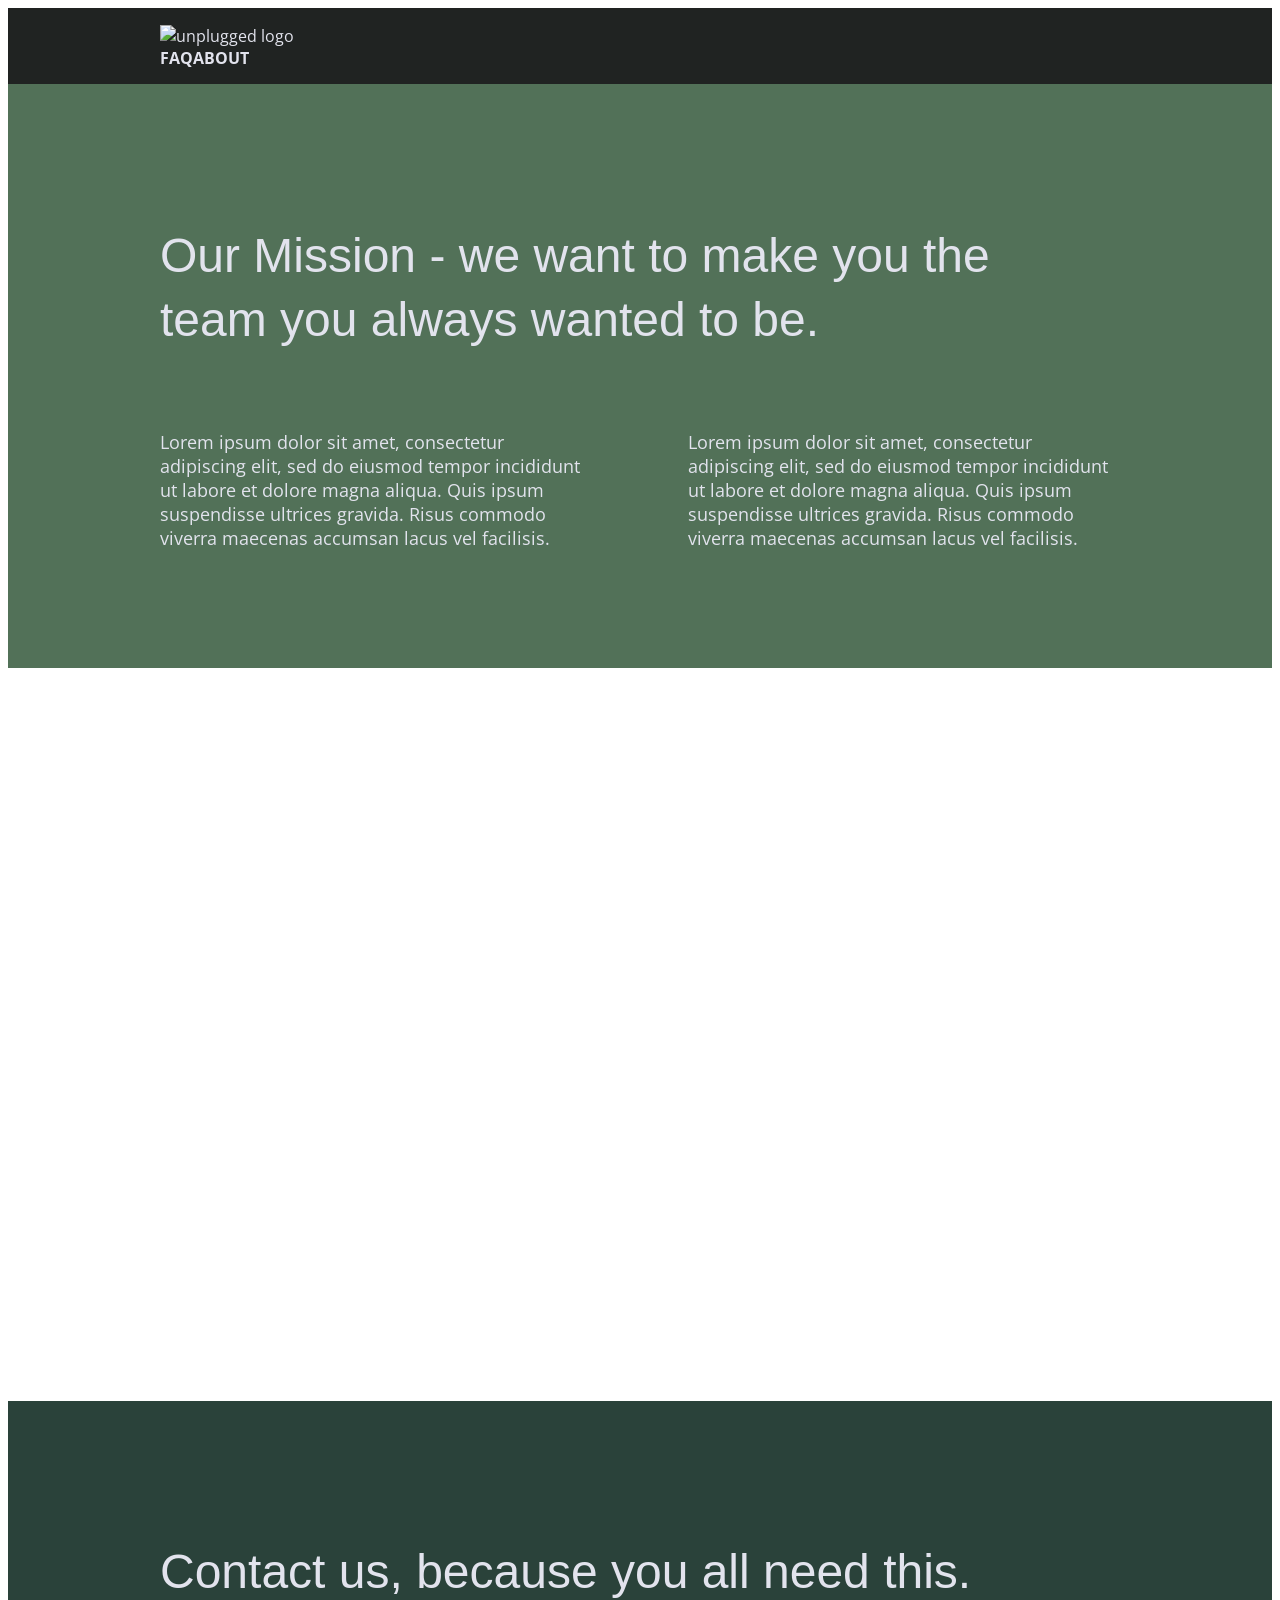
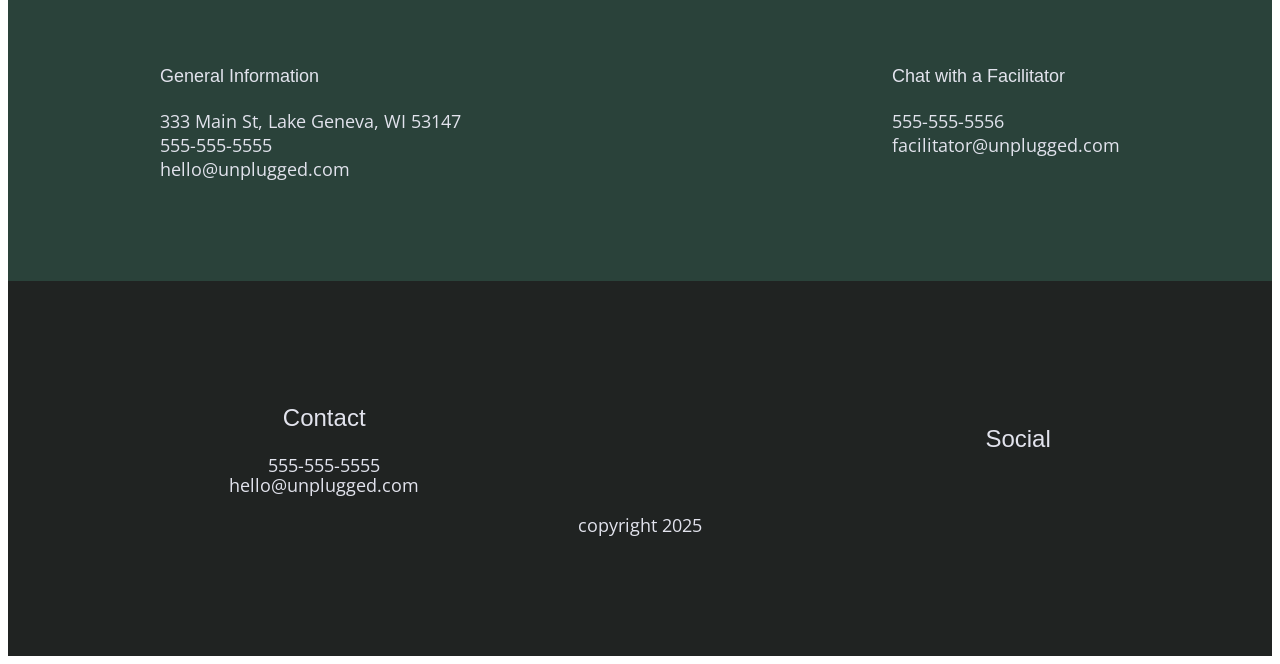
==== commit 84076631: "Added iframe to tablet and desktop" ====
--- a/about/index.html
+++ b/about/index.html
@@ -49,10 +49,8 @@
       <div class="content-wrapper">
         <h2>Our Mission - we want to make you the team you always wanted to be.</h2>
         <div class="mission-content">
-          <p>second time coding.Lorem ipsum dolor sit amet, consectetur adipiscing elit, sed do eiusmod tempor incididunt ut labore et dolore magna aliqua. 
+          <p>Lorem ipsum dolor sit amet, consectetur adipiscing elit, sed do eiusmod tempor incididunt ut labore et dolore magna aliqua. 
             Quis ipsum suspendisse ultrices gravida. Risus commodo viverra maecenas accumsan lacus vel facilisis.
-            Lorem ipsum dolor sit amet, consectetur adipiscing elit, sed do eiusmod tempor incididunt ut labore et dolore magna aliqua. 
-            Quis ipsum suspendisse ultrices gravida.Risus commodo viverra maecenas accumsan lacus vel facilisis.
           </p>
           <p>Lorem ipsum dolor sit amet, consectetur adipiscing elit, sed do eiusmod tempor incididunt ut labore et dolore magna aliqua. 
             Quis ipsum suspendisse ultrices gravida. 
@@ -63,7 +61,7 @@
       <!-- mission content wrapper ends -->
     </section>
     <!-- contact-info -->
-     
+
     <section class="map">
       <figure>
         <iframe src="https://www.google.com/maps/embed?pb=!1m18!1m12!1m3!1d40020.24085122698!2d-115.6064314617713!3d51.177337524762315!2m3!1f0!2f0!3f0!3m2!1i1024!2i768!4f13.1!3m3!1m2!1s0x5370ca45910c4afd%3A0xcaafaebedaac9463!2sBanff%2C%20AB%2C%20Canada!5e0!3m2!1sen!2sus!4v1769994184083!5m2!1sen!2sus" width="600" height="450" style="border:0;" allowfullscreen="" loading="lazy" referrerpolicy="no-referrer-when-downgrade"></iframe>
--- a/css/style.css
+++ b/css/style.css
@@ -598,6 +598,21 @@
 .mission-content p {
  width: 45%;
 }
+.map figure {
+  width: 100%;
+  height: 0;
+  padding-bottom: 29%;
+  overflow: hidden;
+  position: relative;
+}
+
+.map iframe {
+  width: 100%;
+  height: 100%;
+  position: absolute;
+  top: 0;
+  left: 0;
+}
 
 .contact-section .content-wrapper h2 {
  width: 80%;
@@ -703,6 +718,22 @@
     width: 95%;
     font-size: 3em;
   }
+
+  .map figure {
+  width: 100%;
+  height: 0;
+  padding-bottom: 58%;
+  overflow: hidden;
+  position: relative;
+}
+
+.map iframe {
+  width: 100%;
+  height: 100%;
+  position: absolute;
+  top: 0;
+  left: 0;
+}
 
 /*  FAQ Page */
 
